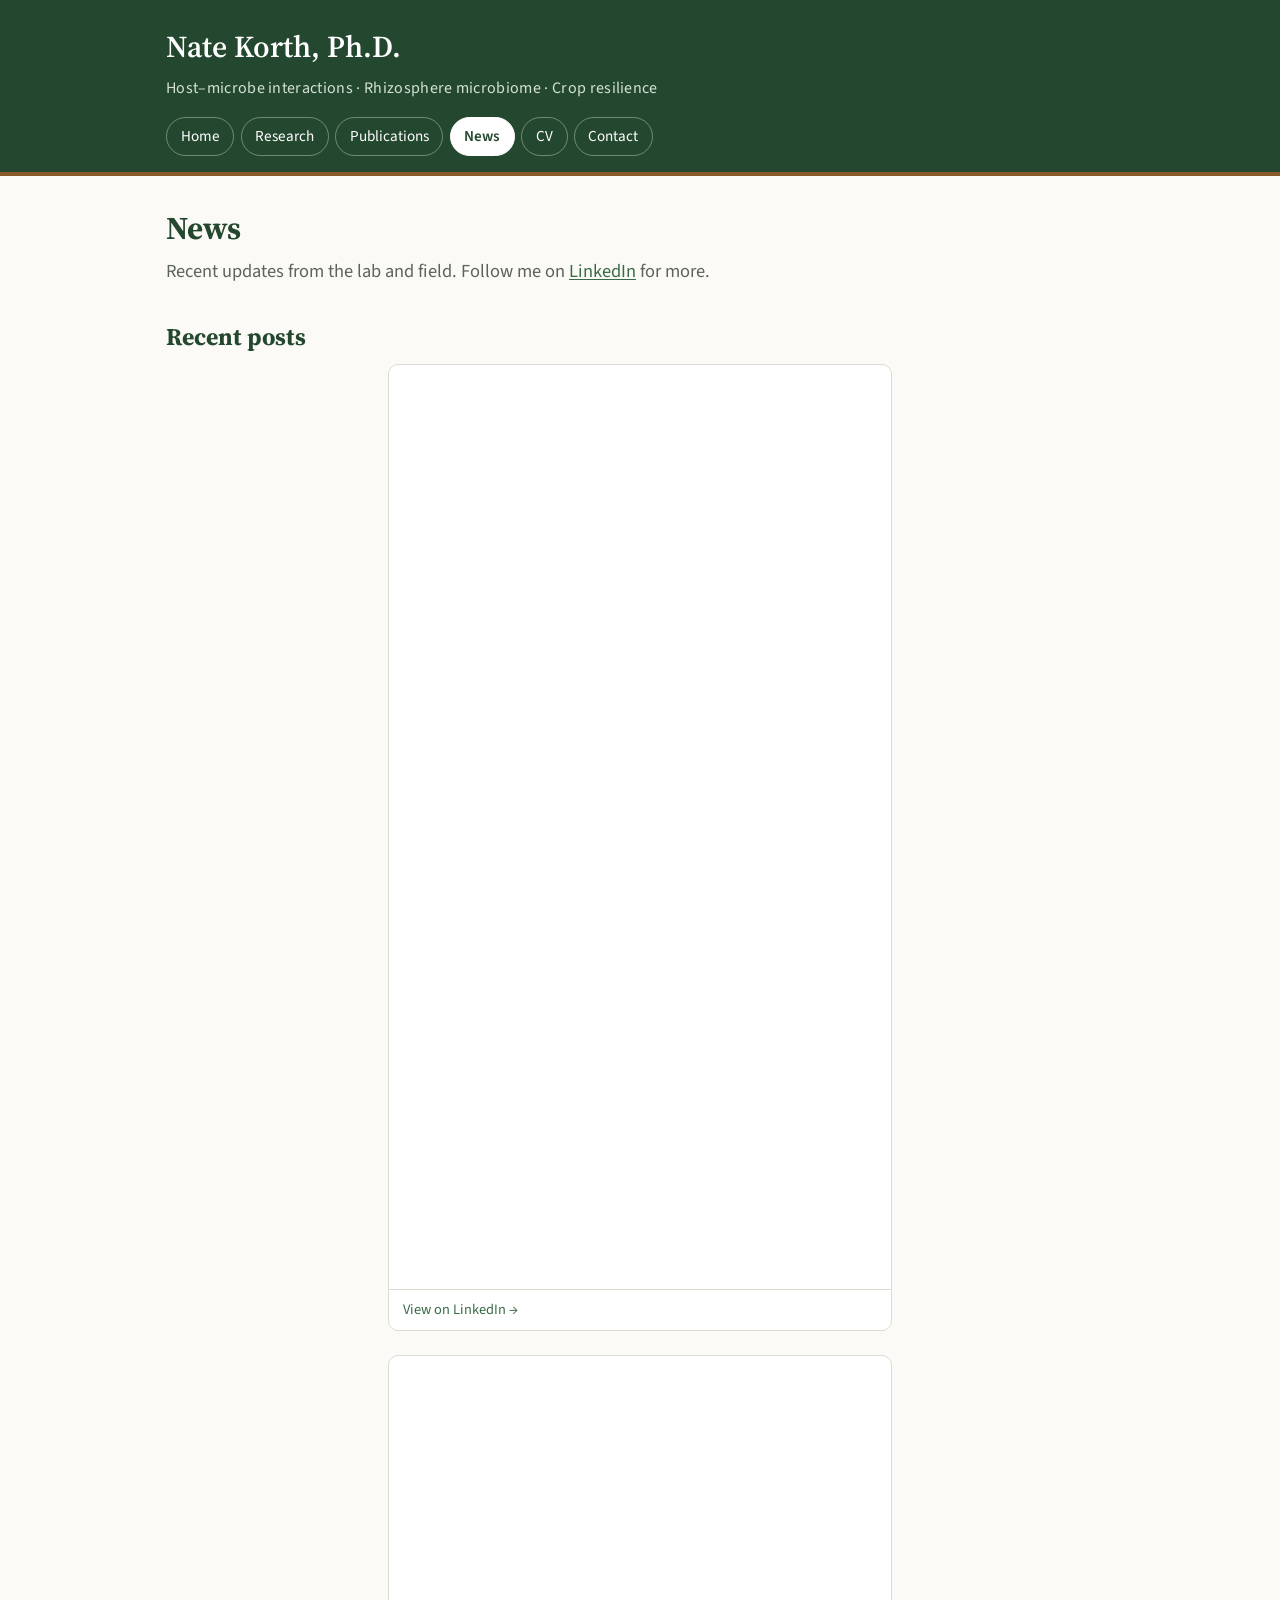
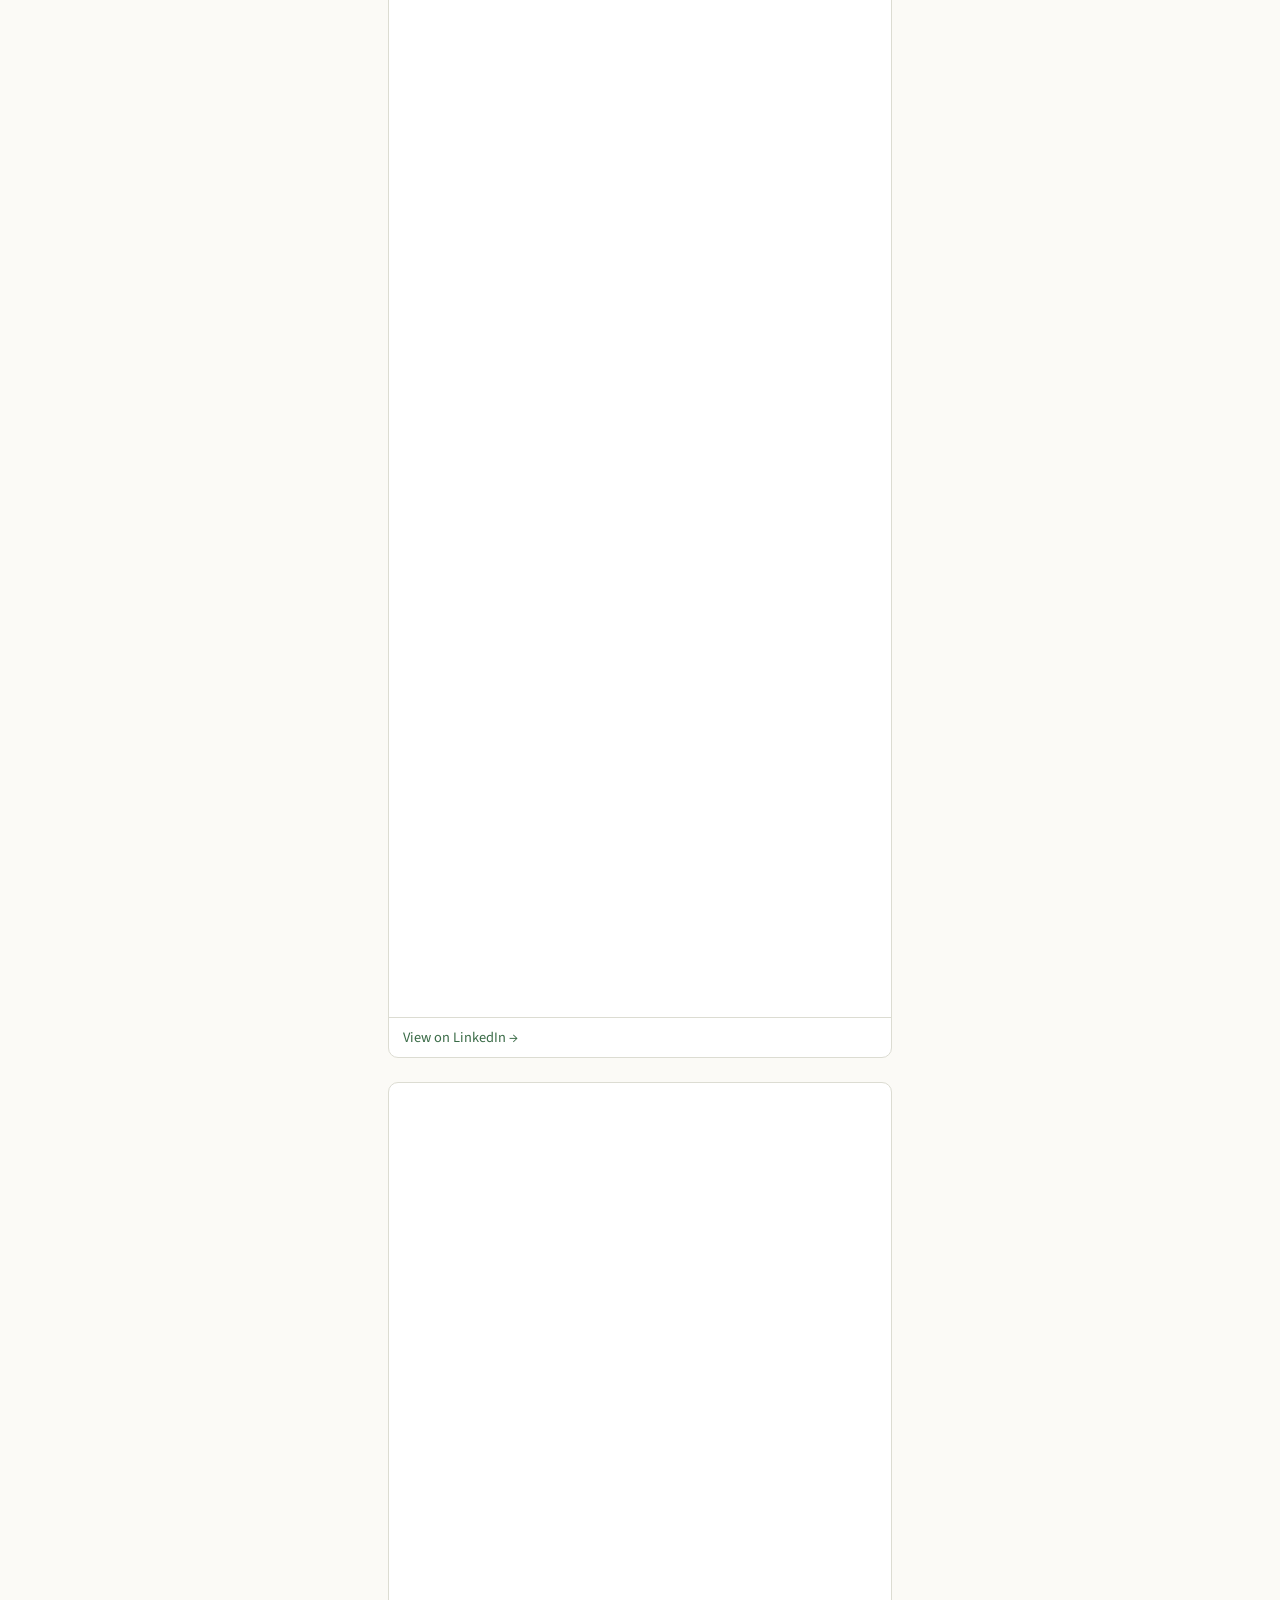
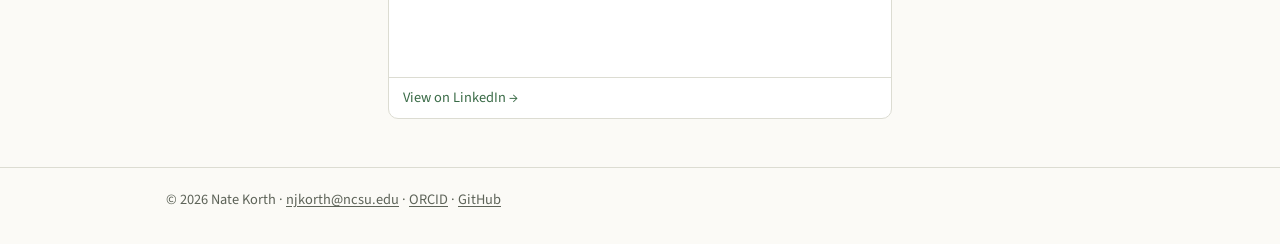
==== news.html @ 01619d47 "First version of personal website" ====
<!doctype html>
<html lang="en">
<head>
  <meta charset="utf-8">
  <meta name="viewport" content="width=device-width, initial-scale=1">
  <title>News | Nate Korth, Ph.D.</title>
  <meta name="description" content="News and recent LinkedIn posts from Nate Korth.">
  <link rel="preconnect" href="https://fonts.googleapis.com">
  <link rel="preconnect" href="https://fonts.gstatic.com" crossorigin>
  <link href="https://fonts.googleapis.com/css2?family=Source+Sans+3:wght@400;600;700&family=Source+Serif+4:wght@500;600&display=swap" rel="stylesheet">
  <link rel="stylesheet" href="css/style.css">
</head>
<body>

<!-- ===== HEADER (same on every page; edit the menu here and in the other .html files) ===== -->
<header class="site-header">
  <div class="wrap">
    <a class="site-title" href="index.html">Nate Korth, Ph.D.</a>
    <p class="tagline">Host&ndash;microbe interactions &middot; Rhizosphere microbiome &middot; Crop resilience</p>
    <nav class="site-nav" aria-label="Main">
      <ul>
        <li><a href="index.html">Home</a></li>
        <li><a href="research.html">Research</a></li>
        <li><a href="publications.html">Publications</a></li>
        <li><a href="news.html" aria-current="page">News</a></li>
        <li><a href="cv.html">CV</a></li>
        <li><a href="contact.html">Contact</a></li>
      </ul>
    </nav>
  </div>
</header>

<main>
  <div class="wrap">
<h1>News</h1>
<p class="lead">Recent updates from the lab and field. Follow me on
  <a href="https://www.linkedin.com/in/NateKorth/">LinkedIn</a> for more.</p>


<h2>Recent posts</h2>
<!-- HOW TO ADD A LINKEDIN POST
     1. On LinkedIn, open your post, click the "..." menu at its top right, and choose "Embed this post".
     2. Click "Copy code". It looks like:
        <iframe src="https://www.linkedin.com/embed/feed/update/urn:li:share:..." height="..." width="504" frameborder="0" allowfullscreen="" title="Embedded post"></iframe>
     3. Copy one whole <div class="post"> ... </div> block below, paste it where you want the
        new post (newest first), and swap the <iframe ...></iframe> inside it for your new code.
        Also change the number in the "View on LinkedIn" link to match (it's in the iframe's src).
        The iframe goes directly inside <div class="post">, with nothing else in the box. -->
<div class="posts">
  <div class="post">
    <iframe src="https://www.linkedin.com/embed/feed/update/urn:li:share:7495537521045508097?collapsed=1" height="924" width="504" frameborder="0" allowfullscreen="" title="Embedded post"></iframe>
    <a class="post-link" href="https://www.linkedin.com/feed/update/urn:li:share:7495537521045508097/">View on LinkedIn &rarr;</a>
  </div>

  <div class="post">
    <iframe src="https://www.linkedin.com/embed/feed/update/urn:li:ugcPost:7495535977092911104?collapsed=1" height="1261" width="504" frameborder="0" allowfullscreen="" title="Embedded post"></iframe>
    <a class="post-link" href="https://www.linkedin.com/feed/update/urn:li:ugcPost:7495535977092911104/">View on LinkedIn &rarr;</a>
  </div>

  <div class="post">
    <iframe src="https://www.linkedin.com/embed/feed/update/urn:li:share:7516669164602744833?collapsed=1" height="594" width="504" frameborder="0" allowfullscreen="" title="Embedded post"></iframe>
    <a class="post-link" href="https://www.linkedin.com/feed/update/urn:li:share:7516669164602744833/">View on LinkedIn &rarr;</a>
  </div>
</div>
  </div>
</main>

<footer class="site-footer">
  <div class="wrap">
    &copy; 2026 Nate Korth &middot; <a href="mailto:njkorth@ncsu.edu">njkorth@ncsu.edu</a> &middot;
    <a href="https://orcid.org/0009-0005-5543-0299">ORCID</a> &middot;
    <a href="https://github.com/NateKorth">GitHub</a>
  </div>
</footer>

</body>
</html>
---- css/style.css ----
/* ==========================================================
   Nate Korth, Ph.D. - personal academic website
   Colors live in :root below; change them there to re-theme.
   ========================================================== */

:root {
  --green-dark: #24482f;   /* header, headings */
  --green: #3a6b47;        /* links, buttons */
  --green-light: #e7efe8;  /* tinted panels */
  --soil: #8a5a2b;         /* accent rule, highlights */
  --bg: #fbfaf6;           /* page background */
  --card: #ffffff;
  --text: #22251f;
  --muted: #5d6358;
  --border: #dcdcd2;
  --max: 980px;
  --radius: 10px;
  --serif: "Source Serif 4", Georgia, "Times New Roman", serif;
  --sans: "Source Sans 3", "Segoe UI", Roboto, Helvetica, Arial, sans-serif;
}

* { box-sizing: border-box; }

html { -webkit-text-size-adjust: 100%; }

body {
  margin: 0;
  background: var(--bg);
  color: var(--text);
  font-family: var(--sans);
  font-size: 1.075rem;
  line-height: 1.65;
}

img { max-width: 100%; height: auto; }

a { color: var(--green); text-underline-offset: 2px; }
a:hover { color: var(--green-dark); }

h1, h2, h3 {
  font-family: var(--serif);
  color: var(--green-dark);
  line-height: 1.25;
}
h1 { font-size: 2rem; margin: 0 0 .5rem; }
h2 { font-size: 1.5rem; margin: 2.25rem 0 .75rem; }
h3 { font-size: 1.2rem; margin: 1.75rem 0 .5rem; }

.wrap {
  max-width: var(--max);
  margin: 0 auto;
  padding: 0 16px;
}

/* ---------- Header and navigation ---------- */

.site-header {
  background: var(--green-dark);
  color: #fff;
  border-bottom: 4px solid var(--soil);
}
.site-header .wrap {
  padding-top: 1.4rem;
  padding-bottom: 1rem;
}
.site-title {
  font-family: var(--serif);
  font-size: 1.9rem;
  font-weight: 600;
  color: #fff;
  text-decoration: none;
  display: inline-block;
}
.site-title:hover { color: #fff; }
.tagline {
  margin: .15rem 0 1rem;
  color: #d4e2d6;
  font-size: 1rem;
  letter-spacing: .02em;
}

.site-nav ul {
  list-style: none;
  margin: 0;
  padding: 0;
  display: flex;
  flex-wrap: wrap;
  gap: .4rem;
}
.site-nav a {
  display: block;
  padding: .35rem .85rem;
  border: 1px solid rgba(255,255,255,.35);
  border-radius: 999px;
  color: #fff;
  text-decoration: none;
  font-size: .95rem;
  white-space: nowrap;
}
.site-nav a:hover { background: rgba(255,255,255,.12); }
.site-nav a[aria-current="page"] {
  background: #fff;
  color: var(--green-dark);
  border-color: #fff;
  font-weight: 600;
}

/* ---------- Main content ---------- */

main { padding: 2rem 0 3rem; }

.lead { font-size: 1.15rem; color: var(--muted); margin-top: 0; }

.card {
  background: var(--card);
  border: 1px solid var(--border);
  border-radius: var(--radius);
  padding: 1.25rem 1.4rem;
  margin: 1rem 0;
}

.panel {
  background: var(--green-light);
  border-left: 4px solid var(--green);
  border-radius: var(--radius);
  padding: 1rem 1.25rem;
  margin: 1.25rem 0;
}

/* Home: photo beside bio */
.intro {
  display: grid;
  grid-template-columns: 240px 1fr;
  gap: 2rem;
  align-items: start;
}
.intro h1 { margin-top: 0; }
.headshot {
  width: 240px;
  aspect-ratio: 4 / 5;
  object-fit: cover;
  border-radius: var(--radius);
  border: 1px solid var(--border);
}
.headshot-placeholder {
  width: 240px;
  aspect-ratio: 4 / 5;
  border-radius: var(--radius);
  border: 2px dashed var(--border);
  background: var(--green-light);
  display: flex;
  align-items: center;
  justify-content: center;
  text-align: center;
  color: var(--muted);
  font-size: .9rem;
  padding: 1rem;
}
.headshot-placeholder span {
  display: block;
  font-family: var(--serif);
  font-size: 3rem;
  color: var(--green);
}

.quick-links { display: flex; flex-wrap: wrap; gap: .5rem; margin-top: 1rem; }

.btn {
  display: inline-block;
  padding: .5rem 1.05rem;
  border-radius: 999px;
  background: var(--green);
  color: #fff;
  text-decoration: none;
  font-weight: 600;
  font-size: .95rem;
}
.btn:hover { background: var(--green-dark); color: #fff; }
.btn.outline { background: transparent; color: var(--green); border: 1.5px solid var(--green); }
.btn.outline:hover { background: var(--green-light); }

.interests {
  list-style: none;
  padding: 0;
  margin: .5rem 0 0;
  display: grid;
  grid-template-columns: repeat(auto-fit, minmax(210px, 1fr));
  gap: .75rem;
}
.interests li {
  background: var(--card);
  border: 1px solid var(--border);
  border-top: 3px solid var(--soil);
  border-radius: var(--radius);
  padding: .85rem 1rem;
}

/* Research figure */
figure {
  margin: 1.5rem 0;
  background: var(--card);
  border: 1px solid var(--border);
  border-radius: var(--radius);
  padding: 1rem;
}
.figure-row {
  display: grid;
  grid-template-columns: minmax(0, 340px) 1fr;
  gap: 1.25rem;
  align-items: center;
}
figure img { display: block; margin: 0 auto; border-radius: 6px; }
figcaption { font-size: .95rem; color: var(--muted); }
figcaption strong { color: var(--text); }

.aims { padding-left: 1.2rem; }
.aims li { margin-bottom: .5rem; }

/* Publications */
.pubs { padding-left: 1.4rem; }
.pubs li { margin-bottom: 1rem; }
.pubs .me { font-weight: 700; }
.pubs .journal { font-style: italic; }
.pubs .links a {
  font-size: .85rem;
  padding: .05rem .5rem;
  border: 1px solid var(--green);
  border-radius: 999px;
  text-decoration: none;
  margin-right: .25rem;
  white-space: nowrap;
}

/* Simple list rows with a date on the right */
.entries { list-style: none; padding: 0; margin: 0; }
.entries li {
  display: flex;
  justify-content: space-between;
  gap: 1rem;
  padding: .6rem 0;
  border-bottom: 1px solid var(--border);
}
.entries .when { color: var(--muted); white-space: nowrap; }
.entries .what small { display: block; color: var(--muted); }

/* LinkedIn embeds */
/* LinkedIn sizes each embed's height for a 504px-wide post, so posts are shown at that width */
.posts {
  display: flex;
  flex-direction: column;
  align-items: center;
  gap: 1.5rem;
}
.post {
  width: 100%;
  max-width: 504px;
  background: var(--card);
  border: 1px solid var(--border);
  border-radius: var(--radius);
  overflow: hidden;
}
.post iframe {
  display: block;
  width: 100% !important;
  max-width: 100%;
  border: 0;
}
.post-placeholder {
  min-height: 220px;
  border: 2px dashed var(--border);
  background: var(--green-light);
  display: flex;
  align-items: center;
  justify-content: center;
  text-align: center;
  color: var(--muted);
  padding: 1rem;
  font-size: .95rem;
}

/* Contact */
.contact-list { list-style: none; padding: 0; }
.contact-list li { padding: .6rem 0; border-bottom: 1px solid var(--border); }
.contact-list .label {
  display: inline-block;
  min-width: 8rem;
  font-weight: 600;
  color: var(--green-dark);
}

.todo {
  background: #fff6dc;
  border: 1px dashed #c9a43a;
  border-radius: 6px;
  padding: .1rem .4rem;
  font-size: .9rem;
}

/* Photos */
.banner {
  margin: 0 0 1.75rem;
  border-radius: var(--radius);
  overflow: hidden;
}
.banner img {
  display: block;
  width: 100%;
  height: 260px;
  object-fit: cover;
}
.photo { margin: 0; padding: 0; border: 0; background: none; }
.photo img {
  display: block;
  width: 100%;
  border-radius: var(--radius);
  object-fit: cover;
}
.photo figcaption { margin-top: .4rem; font-size: .88rem; }

/* Text beside a photo; add class "flip" to put the photo on the left */
.split {
  display: grid;
  grid-template-columns: 1fr 300px;
  gap: 1.75rem;
  align-items: start;
  margin: 1rem 0 2rem;
}
.split.flip { grid-template-columns: 300px 1fr; }
.split.flip .photo { order: -1; }
.split h2 { margin-top: 0; }
.photo.tall img { aspect-ratio: 3 / 4; }
.photo.wide img { aspect-ratio: 4 / 3; }

/* ---------- Footer ---------- */

.site-footer {
  border-top: 1px solid var(--border);
  color: var(--muted);
  font-size: .9rem;
  padding: 1.25rem 0 2rem;
}
.site-footer a { color: var(--muted); }

/* ---------- Phones ---------- */

@media (max-width: 700px) {
  body { font-size: 1rem; }
  h1 { font-size: 1.65rem; }
  .site-title { font-size: 1.55rem; }
  .site-nav a { padding: .3rem .7rem; font-size: .9rem; }
  .intro { grid-template-columns: 1fr; gap: 1.25rem; }
  .headshot, .headshot-placeholder { width: 180px; }
  .figure-row { grid-template-columns: 1fr; }
  .split, .split.flip { grid-template-columns: 1fr; gap: 1rem; }
  .split.flip .photo { order: 0; }
  .photo.tall img { aspect-ratio: 4 / 3; }
  .banner img { height: 170px; }
  .entries li { flex-direction: column; gap: .1rem; }
  .contact-list .label { display: block; }
}

/* Fallback link under each LinkedIn post, for browsers that block the embed */
.post-link {
  display: block;
  padding: .5rem .9rem;
  border-top: 1px solid var(--border);
  font-size: .9rem;
  text-decoration: none;
}
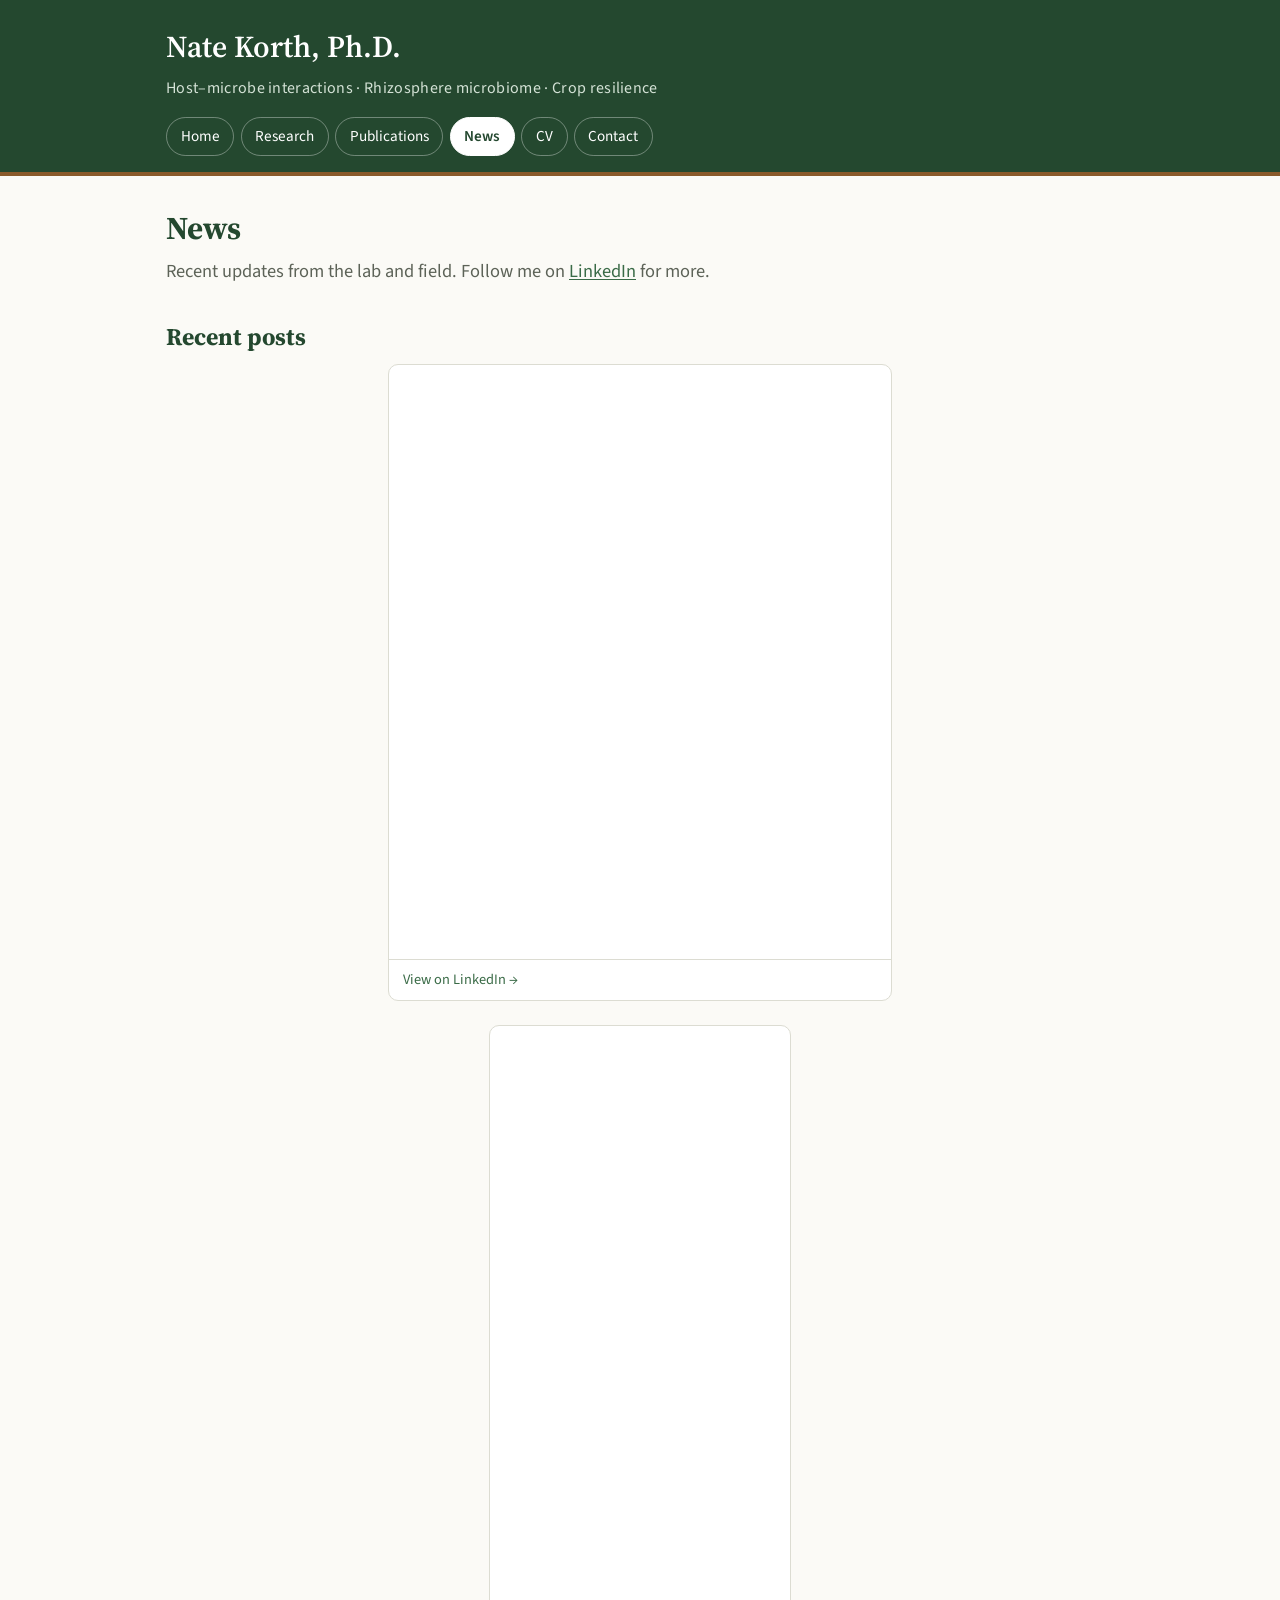
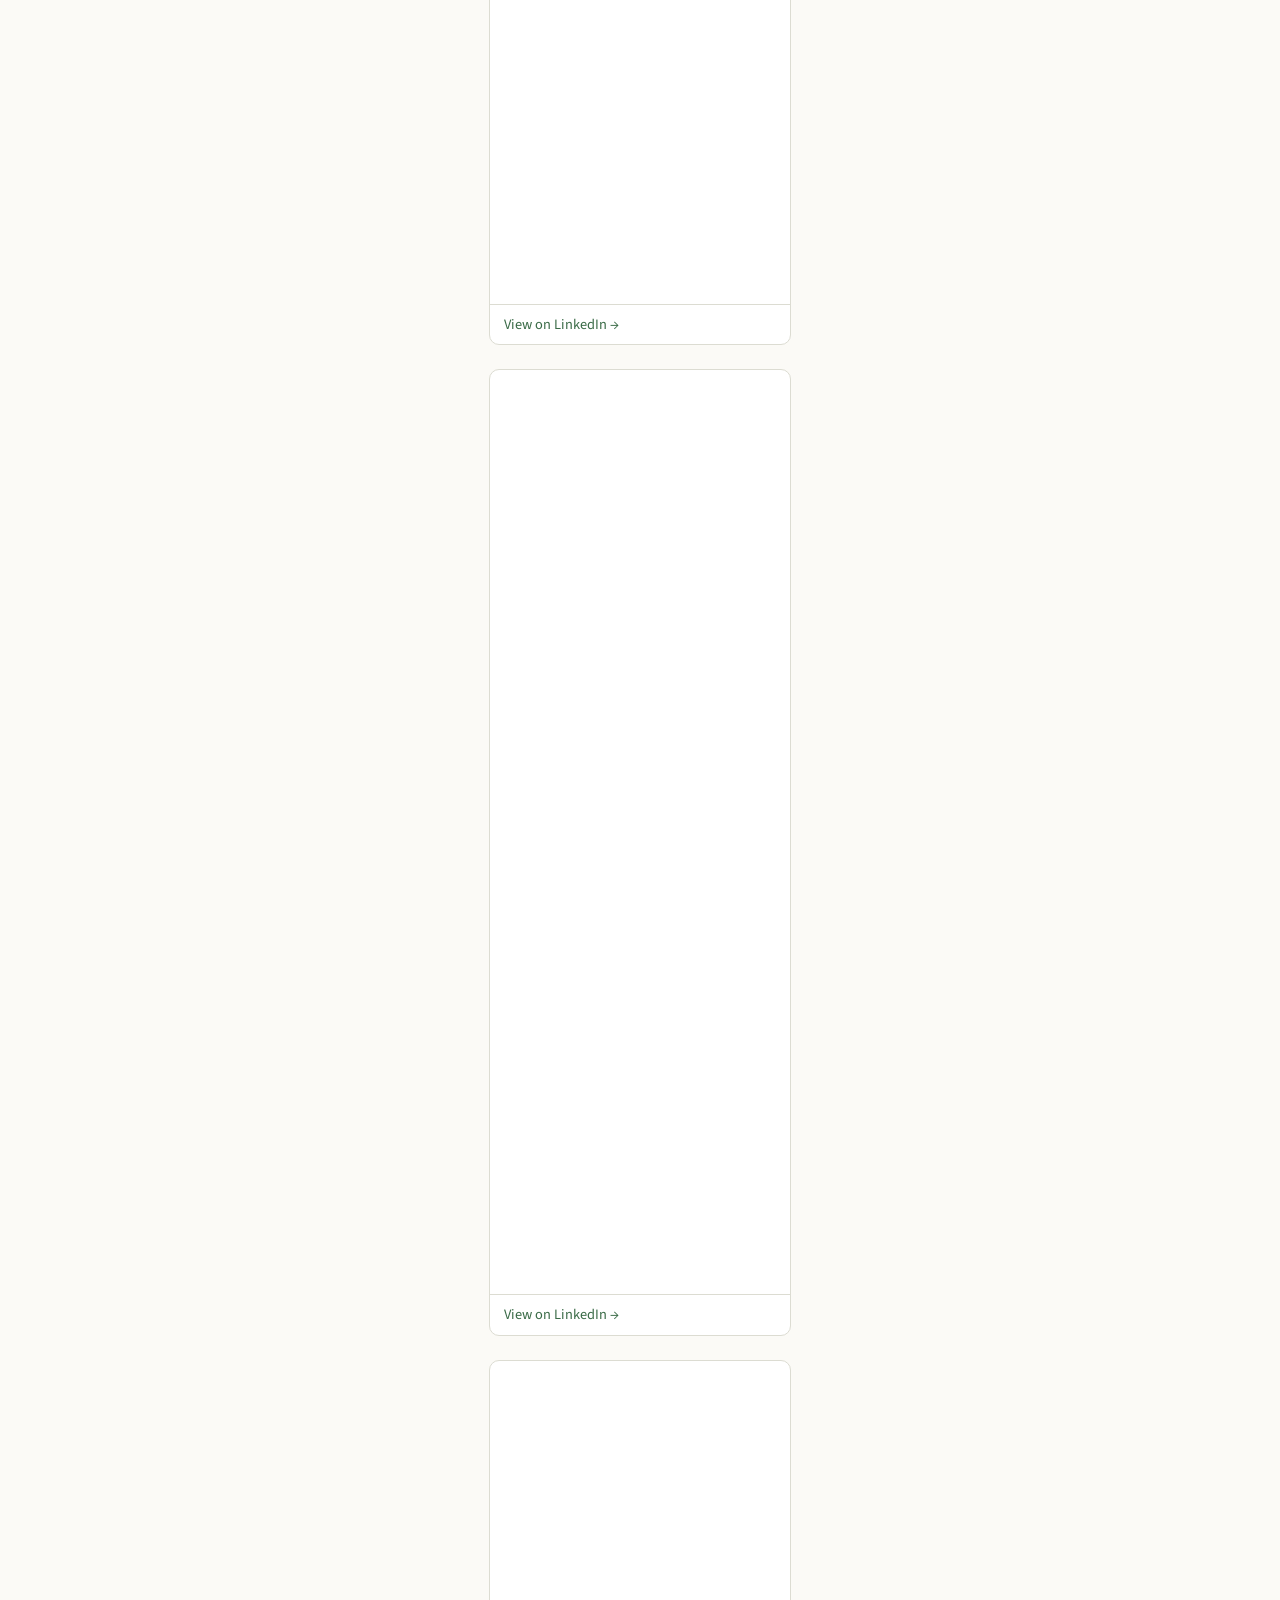
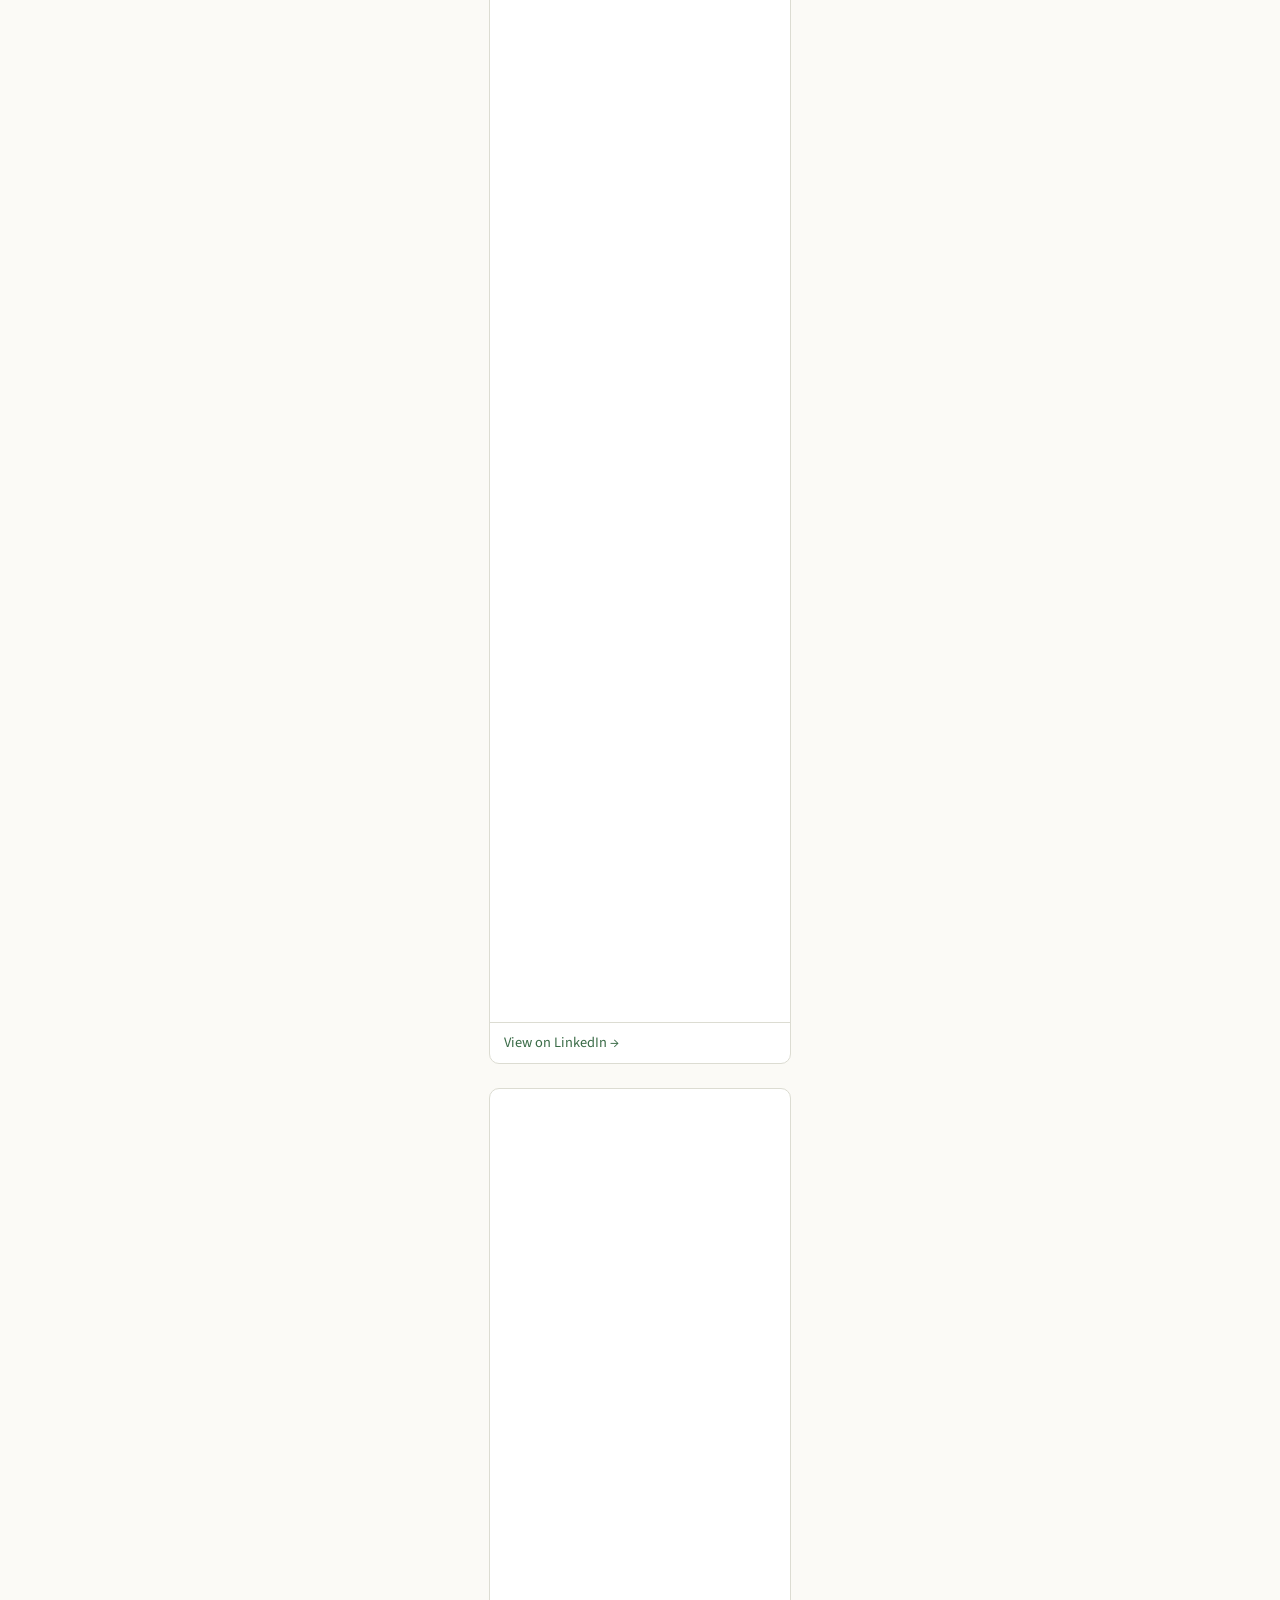
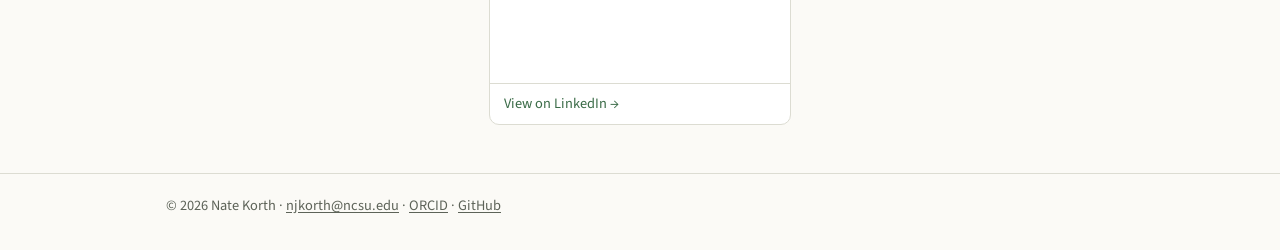
==== commit 98593a56: "Update news.html" ====
--- a/news.html
+++ b/news.html
@@ -46,7 +46,20 @@
         new post (newest first), and swap the <iframe ...></iframe> inside it for your new code.
         Also change the number in the "View on LinkedIn" link to match (it's in the iframe's src).
         The iframe goes directly inside <div class="post">, with nothing else in the box. -->
+
 <div class="posts">
+  <div class="post">
+    <iframe src="https://www.linkedin.com/embed/feed/update/urn:li:share:7476309449507315712?collapsed=1" height="594" width="504" frameborder="0" allowfullscreen="" title="Embedded post"></iframe>
+    <a class="post-link" href="https://www.linkedin.com/feed/update/urn:li:share:7495537521045508097/">View on LinkedIn &rarr;</a>
+  </div>
+    
+<div class="posts">
+  <div class="post">
+    <iframe src="https://www.linkedin.com/embed/feed/update/urn:li:ugcPost:7425565254979510272?collapsed=1" height="878" width="504" frameborder="0" allowfullscreen="" title="Embedded post"></iframe>
+    <a class="post-link" href="https://www.linkedin.com/feed/update/urn:li:share:7495537521045508097/">View on LinkedIn &rarr;</a>
+  </div>
+    
+    <div class="posts">
   <div class="post">
     <iframe src="https://www.linkedin.com/embed/feed/update/urn:li:share:7495537521045508097?collapsed=1" height="924" width="504" frameborder="0" allowfullscreen="" title="Embedded post"></iframe>
     <a class="post-link" href="https://www.linkedin.com/feed/update/urn:li:share:7495537521045508097/">View on LinkedIn &rarr;</a>
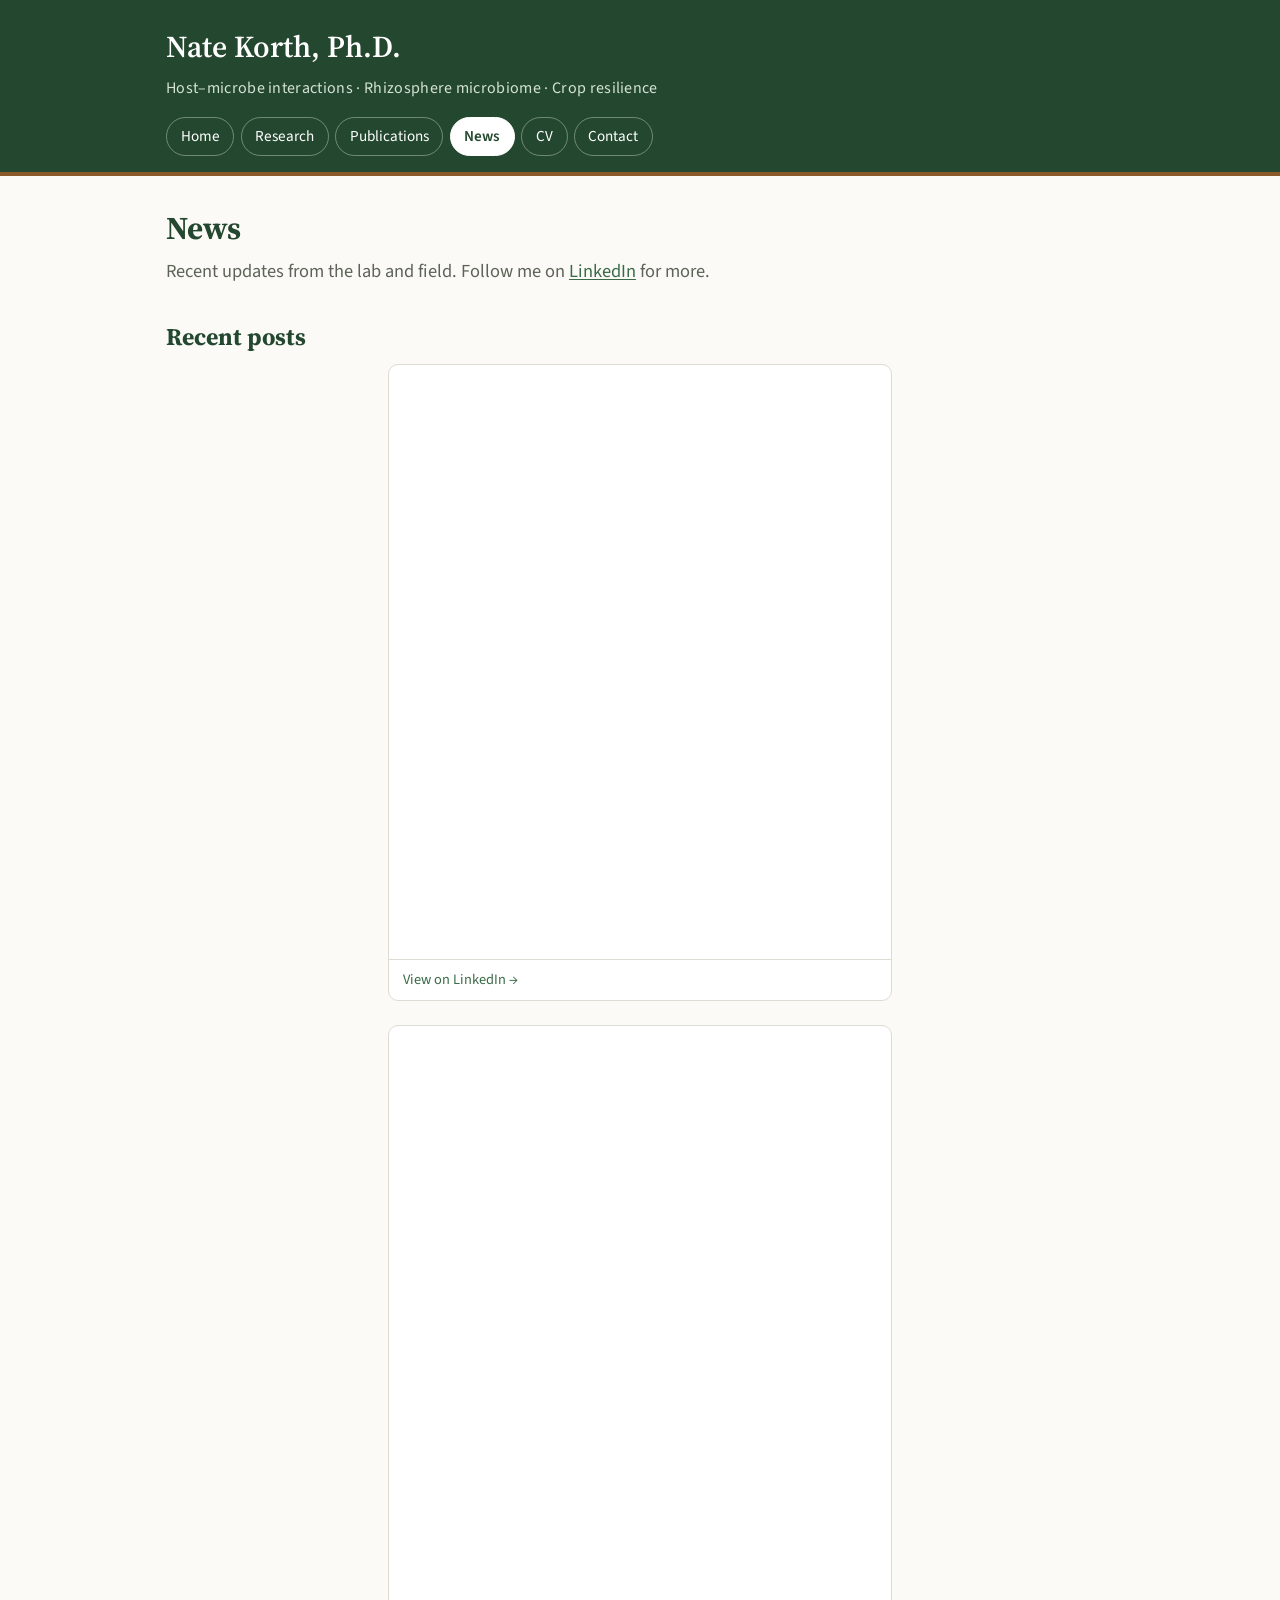
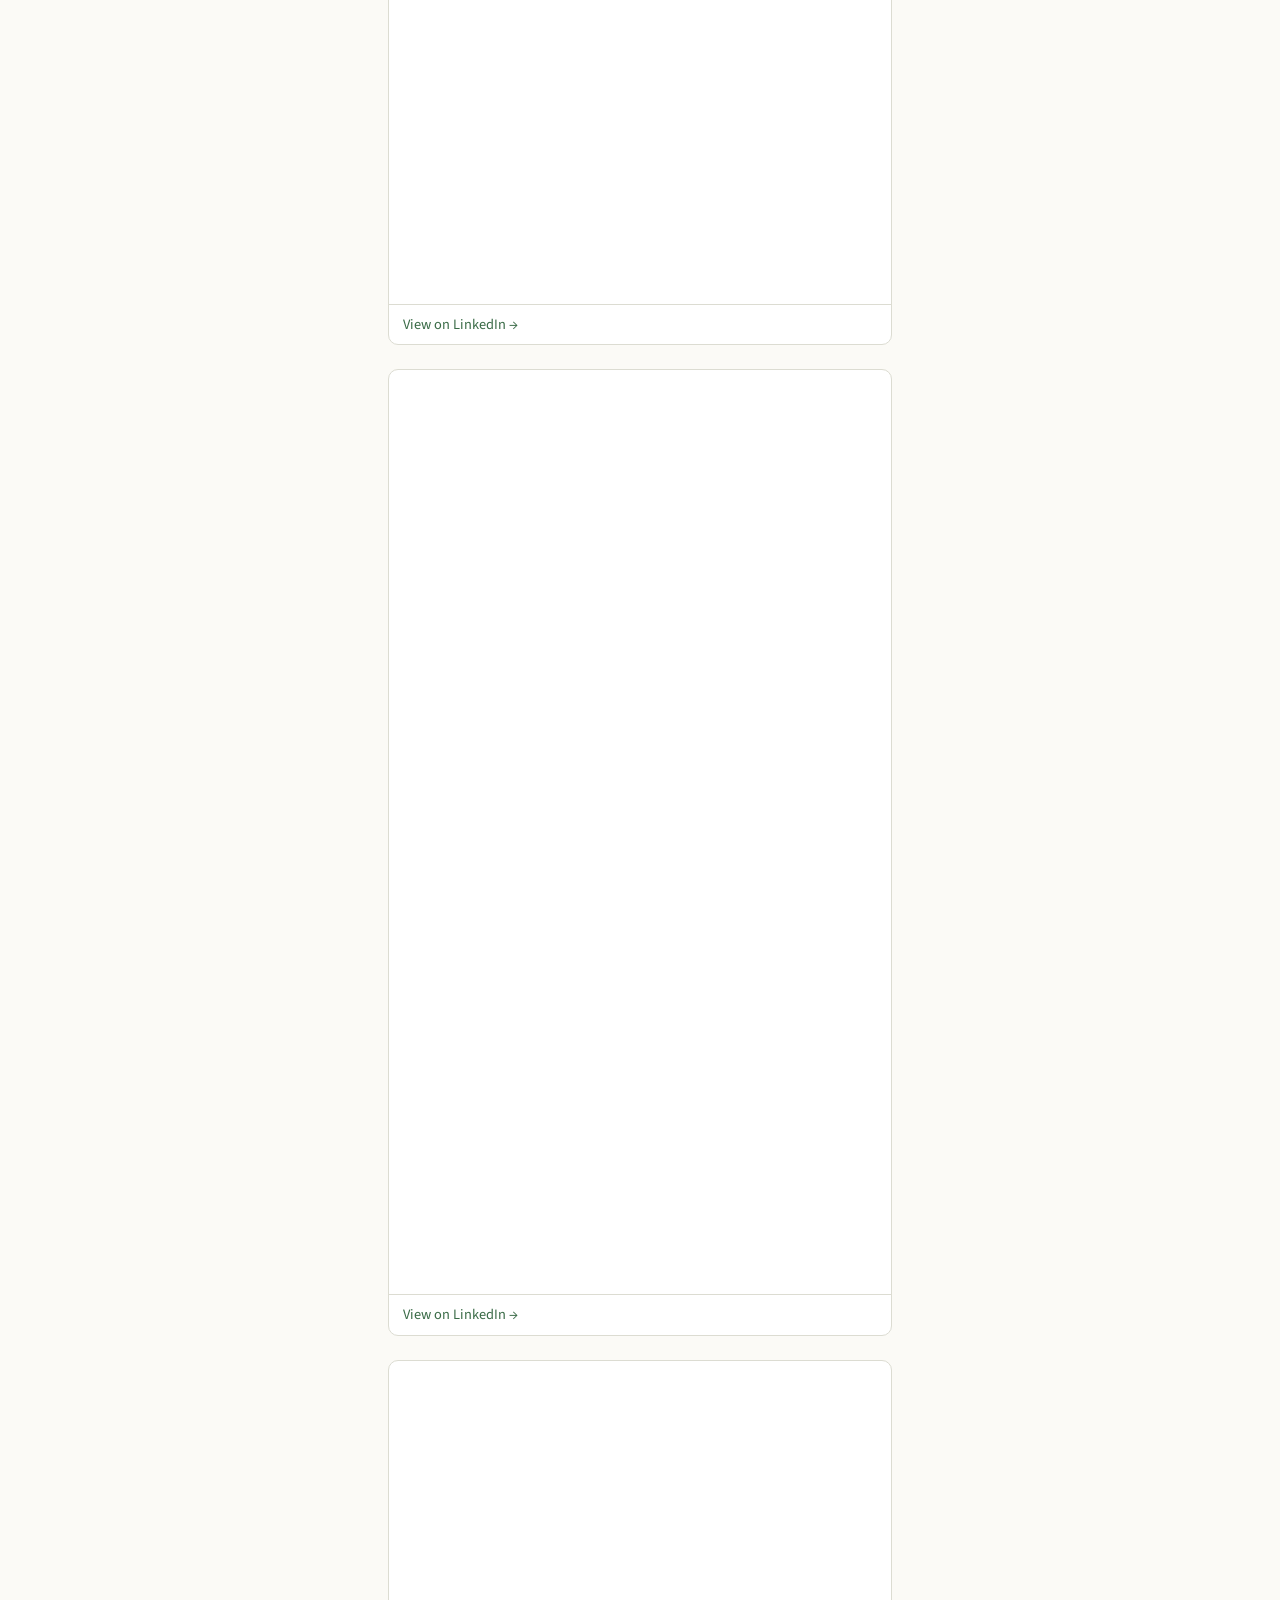
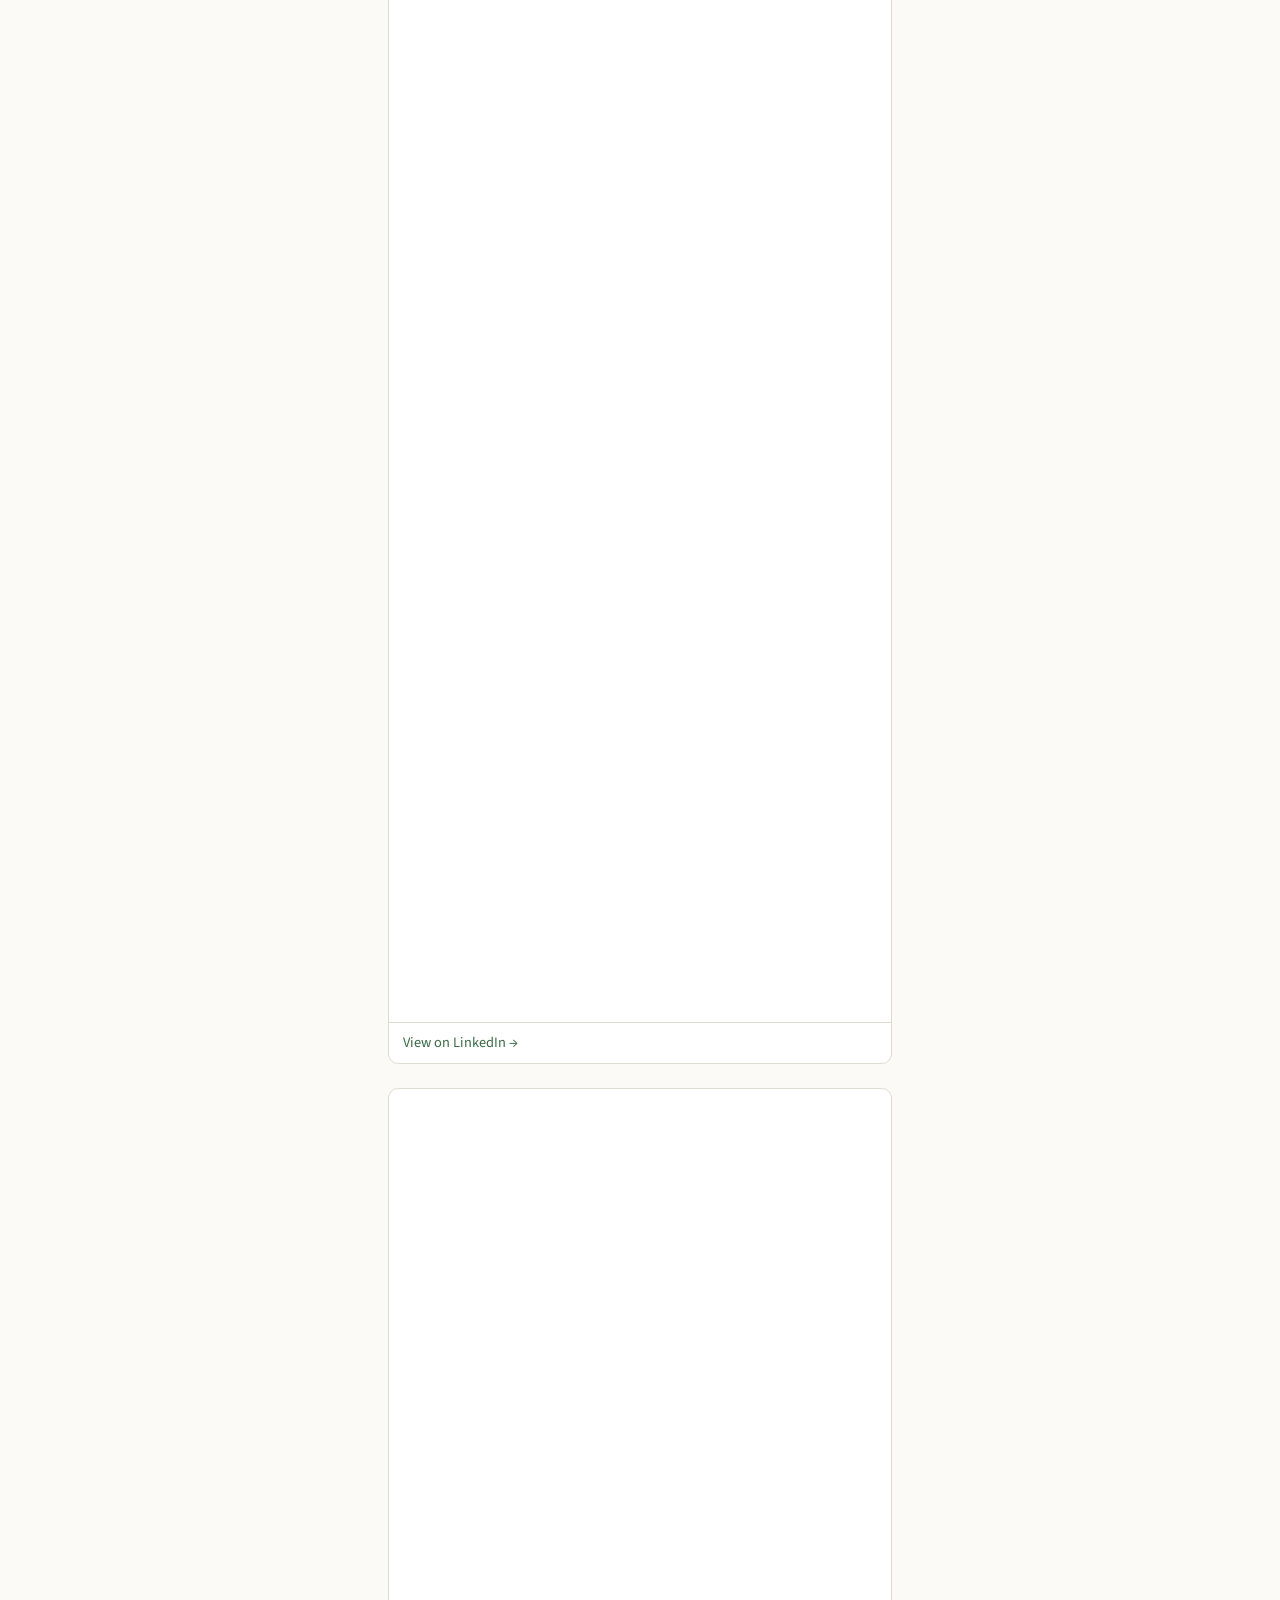
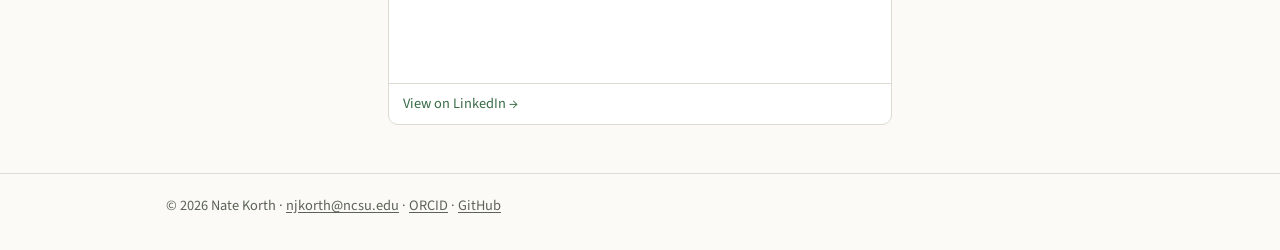
==== commit b1d397b1: "Fix nested LinkedIn post containers on News page Each new post had copied the <div class="posts"> wr" ====
--- a/news.html
+++ b/news.html
@@ -44,22 +44,21 @@
         <iframe src="https://www.linkedin.com/embed/feed/update/urn:li:share:..." height="..." width="504" frameborder="0" allowfullscreen="" title="Embedded post"></iframe>
      3. Copy one whole <div class="post"> ... </div> block below, paste it where you want the
         new post (newest first), and swap the <iframe ...></iframe> inside it for your new code.
+        Copy only the <div class="post"> block, not the <div class="posts"> line above it:
+        there must be exactly one <div class="posts"> wrapping all the posts.
         Also change the number in the "View on LinkedIn" link to match (it's in the iframe's src).
         The iframe goes directly inside <div class="post">, with nothing else in the box. -->
-
 <div class="posts">
   <div class="post">
     <iframe src="https://www.linkedin.com/embed/feed/update/urn:li:share:7476309449507315712?collapsed=1" height="594" width="504" frameborder="0" allowfullscreen="" title="Embedded post"></iframe>
-    <a class="post-link" href="https://www.linkedin.com/feed/update/urn:li:share:7495537521045508097/">View on LinkedIn &rarr;</a>
+    <a class="post-link" href="https://www.linkedin.com/feed/update/urn:li:share:7476309449507315712/">View on LinkedIn &rarr;</a>
   </div>
-    
-<div class="posts">
+
   <div class="post">
     <iframe src="https://www.linkedin.com/embed/feed/update/urn:li:ugcPost:7425565254979510272?collapsed=1" height="878" width="504" frameborder="0" allowfullscreen="" title="Embedded post"></iframe>
-    <a class="post-link" href="https://www.linkedin.com/feed/update/urn:li:share:7495537521045508097/">View on LinkedIn &rarr;</a>
+    <a class="post-link" href="https://www.linkedin.com/feed/update/urn:li:ugcPost:7425565254979510272/">View on LinkedIn &rarr;</a>
   </div>
-    
-    <div class="posts">
+
   <div class="post">
     <iframe src="https://www.linkedin.com/embed/feed/update/urn:li:share:7495537521045508097?collapsed=1" height="924" width="504" frameborder="0" allowfullscreen="" title="Embedded post"></iframe>
     <a class="post-link" href="https://www.linkedin.com/feed/update/urn:li:share:7495537521045508097/">View on LinkedIn &rarr;</a>
